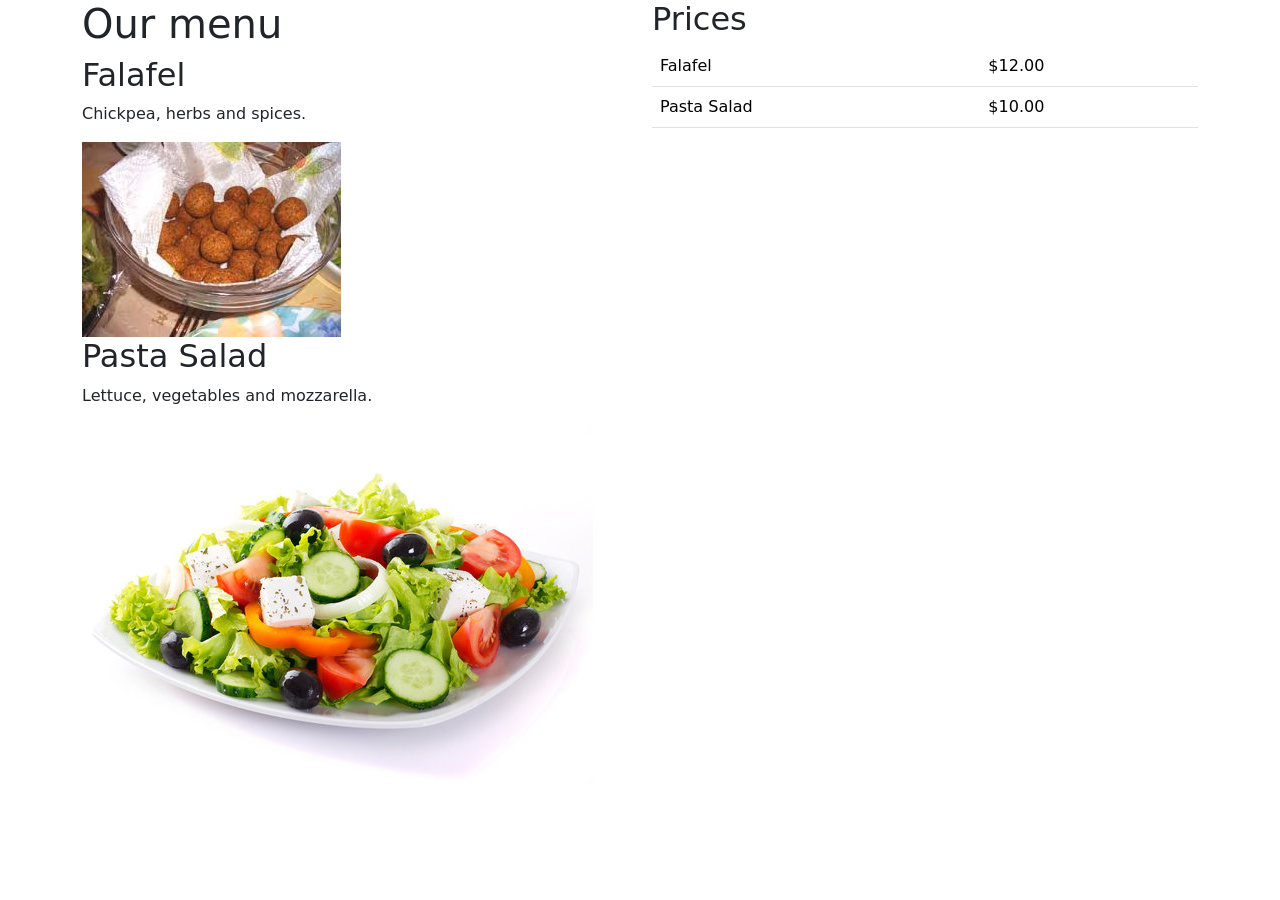
==== Meta Backend Developer/Intro to Backend Development/Module 3/index.html @ ed0d264d "ok" ====
<!DOCTYPE html>
<html>

<head>
    <title>Little Lemon</title>
    <link href="https://cdn.jsdelivr.net/npm/bootstrap@5.3.3/dist/css/bootstrap.min.css" rel="stylesheet"
        integrity="sha384-QWTKZyjpPEjISv5WaRU9OFeRpok6YctnYmDr5pNlyT2bRjXh0JMhjY6hW+ALEwIH" crossorigin="anonymous">
</head>

<body>
    <div class="container">
        <div class="row">
            <div class="col">
                <h1>Our menu</h1>
                <h2>Falafel</h2>
                <p>Chickpea, herbs and spices.</p>
                <img src="falafel.jpeg" alt="image of falafel" class="img-fluid" />
                <h2>Pasta Salad</h2>
                <p>Lettuce, vegetables and mozzarella.</p>
                <img class="img-fluid" src="salad.jpg" alt="image of salad" />
            </div>
            <div class="col">
                <h2>Prices</h2>
                <table class="table">
                    <tr>
                        <td>Falafel</td>
                        <td>$12.00</td>
                    </tr>
                    <tr>
                        <td>Pasta Salad</td>
                        <td>$10.00</td>
                    </tr>
                </table>
            </div>
        </div>
    </div>
    <script src="https://cdn.jsdelivr.net/npm/bootstrap@5.3.3/dist/js/bootstrap.bundle.min.js"
        integrity="sha384-YvpcrYf0tY3lHB60NNkmXc5s9fDVZLESaAA55NDzOxhy9GkcIdslK1eN7N6jIeHz"
        crossorigin="anonymous"></script>
</body>

</html>
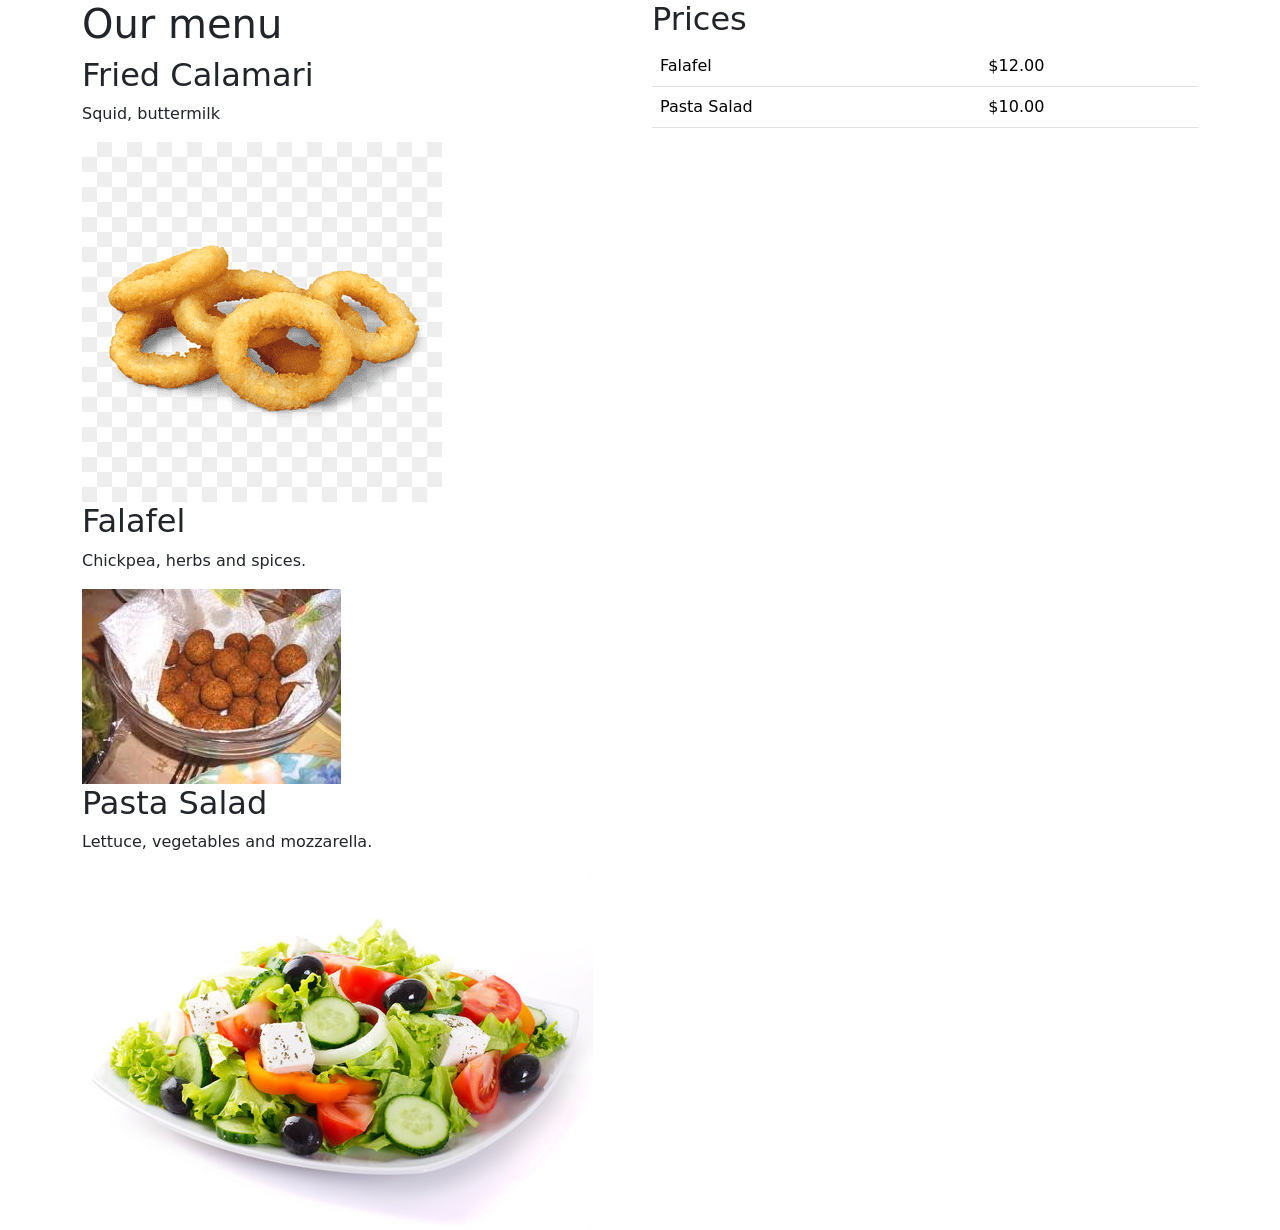
==== commit bf22ca0b: "ed: Learned 1/9 Courses!" ====
--- a/Meta Backend Developer/Intro to Backend Development/Module 3/index.html
+++ b/Meta Backend Developer/Intro to Backend Development/Module 3/index.html
@@ -10,8 +10,13 @@
 <body>
     <div class="container">
         <div class="row">
-            <div class="col">
+            <div class="col-12 col-lg-6">
                 <h1>Our menu</h1>
+                <h2>
+                    Fried Calamari
+                </h2>
+                <p>Squid, buttermilk</p>
+                <img src="calamari.png" class="img-fluid"/>
                 <h2>Falafel</h2>
                 <p>Chickpea, herbs and spices.</p>
                 <img src="falafel.jpeg" alt="image of falafel" class="img-fluid" />
@@ -19,7 +24,7 @@
                 <p>Lettuce, vegetables and mozzarella.</p>
                 <img class="img-fluid" src="salad.jpg" alt="image of salad" />
             </div>
-            <div class="col">
+            <div class="col-12 col-lg-6">
                 <h2>Prices</h2>
                 <table class="table">
                     <tr>
